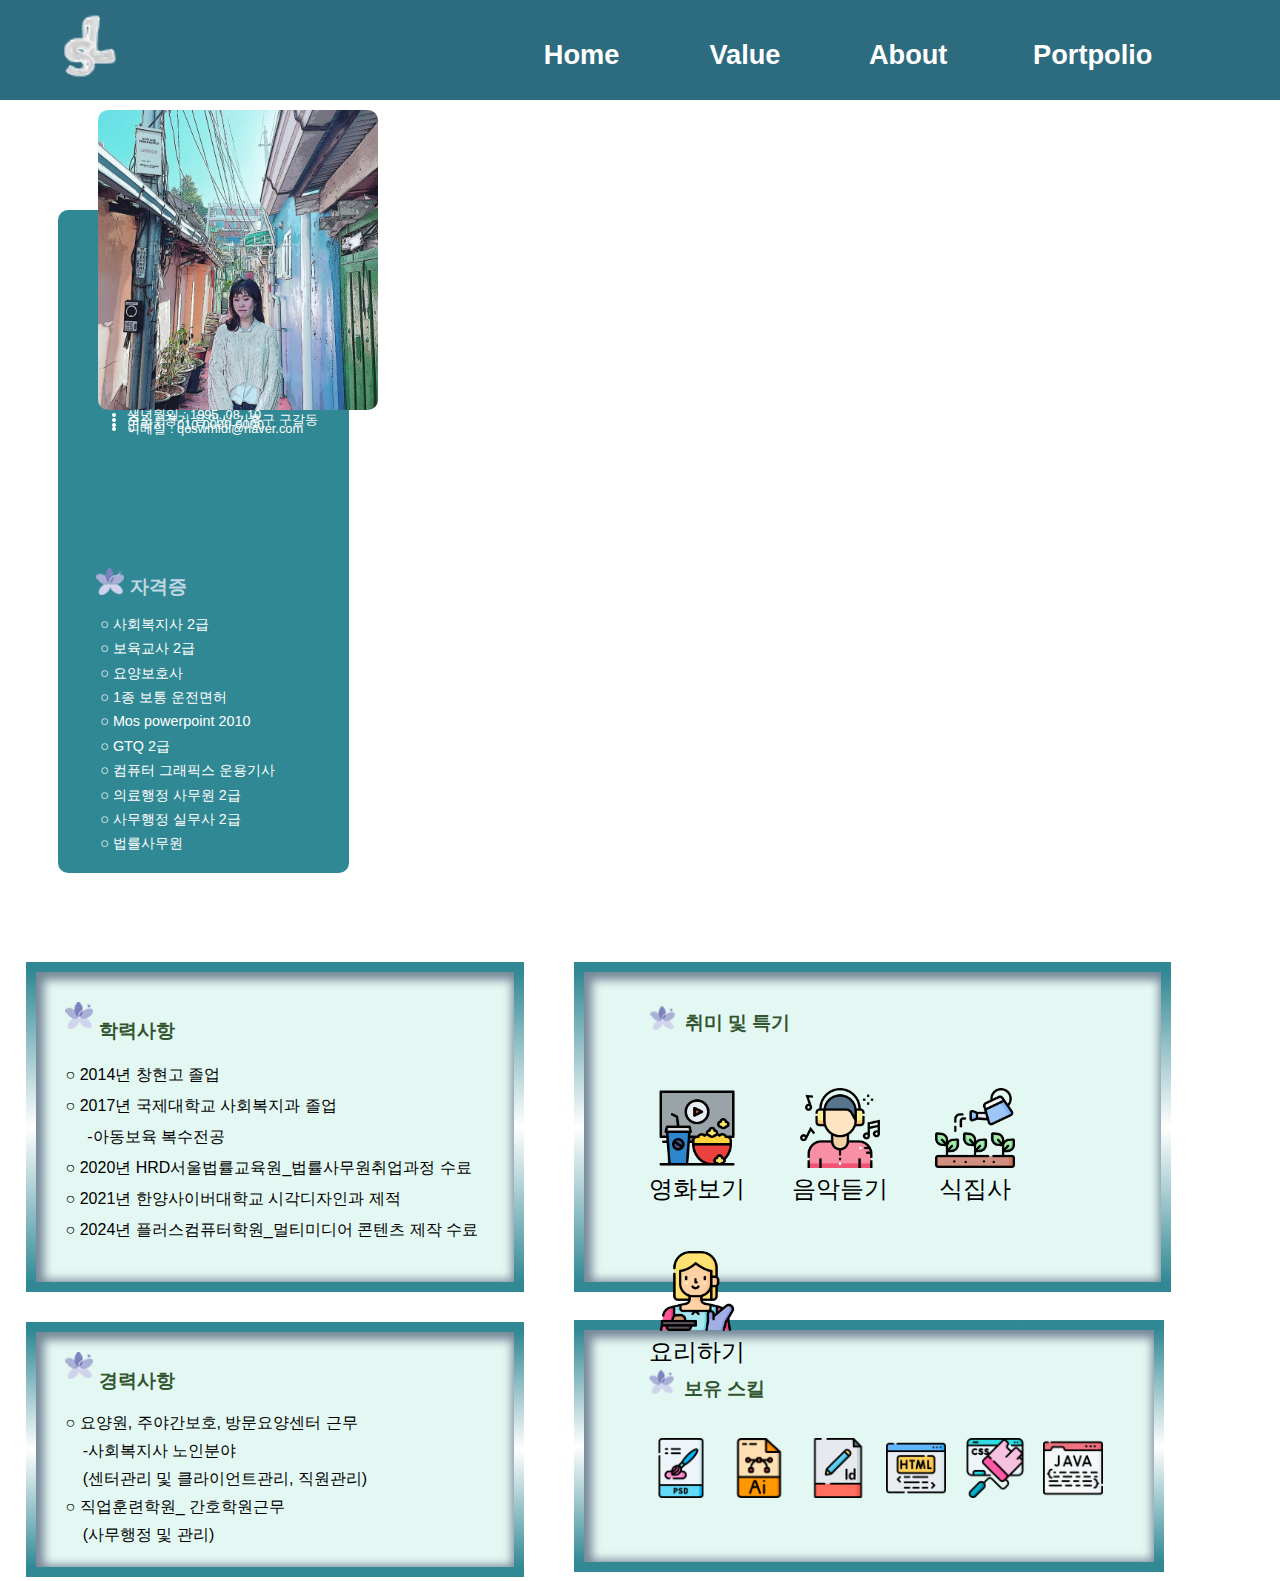
==== about.html @ 3021be13 "Add files via upload" ====
<!DOCTYPE html>
<html lang="ko">
<head>
    <meta charset="UTF-8">
    <meta name="viewport" content="width=device-width, initial-scale=1.0">
    <title>Line S_a bout</title>
    <link rel="shortcut icon" href="img/leaf.png" type="image/x-icon">
    <link rel="stylesheet" href="css/style_about.css">
    <script src="js/jquery-3.7.1.min.js"></script>
    <script src="https://ajax.googleapis.com/ajax/libs/jquery/3.7.1/jquery.min.js"></script>
<script>
    
$(document).ready(function() {
    $('nav> ul > li').mouseenter(function(){
        $(this).children(".submenu").stop().slideDown(400);
    });
    $('nav > ul > li').mouseleave(function(){
        $(this).children('.submenu').stop().slideUp(100);
    });
});
</script>

</head>
<body>
 

    <div id="warp">
        <header class="head">
            <img src="img/로고2.png" alt="logo">
          <nav class="top">
          <ul>
            <li>
            <a class="menu" href="index.html">Home</a>
              <ul class="submenu">
              </ul>
            </li>
            <li><a class="menu" href="index.html#about">Value</a>
              <ul class="submenu">
              </ul>
            </li>
            <li>
              <a  class="menu"href="about.html">About</a>
              <ul class="submenu">
              </ul>
            </li>
            <li id="Portpolio">
              <a class="menu" href="#">Portpolio</a>
              <ul class="submenu">
                <li><a href="index.html##gallery">Gallery</a></li>
                <li><a href="../음악학원/main.html" target="_blank">Music Academy</a></li>
                <li><a href="#">Business Homepage</a></li>
              </ul>
            </li>
          </ul>
          </nav>
        </header>
    </div>


    <aside class="side">
       <div>
         <img class="mine" src="img/mine1.jpg" alt="mine1">
       </div>
        
        <header class="side02">
            <ul>
                <li>생년월일 : 1995. 08. 10</li>
                <li>주소 : 경기 용인시 기흥구 구갈동</li>
                <li>연락처 : 010-0000-0000</li>
                <li>이메일 : qoswmfdl@naver.com</li>
            </ul>
            <div>
                <img src="img/flower_icon2.png" alt="flower_icon2">
                <h3>자격증</h3>
            </div>
            <p>○ 사회복지사 2급</p>
            <p>○ 보육교사 2급</p>
            <p>○ 요양보호사 </p>
            <p>○ 1종 보통 운전면허</p>
            <p>○ Mos powerpoint 2010</p>
            <p>○ GTQ 2급</p>
            <p>○ 컴퓨터 그래픽스 운용기사</p>
            <p>○ 의료행정 사무원 2급</p>
            <p>○ 사무행정 실무사 2급</p>
            <p>○ 법률사무원</p>
        </header>
    </aside>
    <div class="main">
        <section class="body1">
            <article class="school">
                <div class="title">
                    <h3><img src="img/flower_icon2.png" alt="flower_icon2">학력사항</h3>
                </div>
                <p>○ 2014년 창현고 졸업</p>
                <p>○ 2017년 국제대학교 사회복지과 졸업</p>
                <p id="index">-아동보육 복수전공</p>
                <p>○ 2020년 HRD서울법률교육원_법률사무원취업과정 수료</p>
                <p>○ 2021년 한양사이버대학교 시각디자인과 제적</p>
                <p>○ 2024년 플러스컴퓨터학원_멀티미디어 콘텐츠 제작 수료</p>

                
            </article>
            <article class="experience">
                <div class="title">
                   
                    <h3><img src="img/flower_icon2.png" alt="flower_icon2">경력사항</h3>
                </div>
                <p>○ 요양원, 주야간보호, 방문요양센터 근무</p>
                <p id="index">-사회복지사 노인분야</p>
                <p id="index">(센터관리 및 클라이언트관리, 직원관리)</p>
                <p>○ 직업훈련학원_ 간호학원근무</p>
                <p id="index">(사무행정 및 관리)</p>
            </article>
        </section>
        <footer class="body2">   

                <section>
                    <div id="icon">
                        <img src="img/flower_icon2.png" alt="flower_icon2">
                        <h3>취미 및 특기</h3>
                    </div>
                 <p id="jump"></p>
                    <article class="hobby">
                      <br>
                        <div>
                            <img src="img/watching-a-movie.png" alt="movie">
                            <p>영화보기</p>
                        </div>
                        <div>
                            <img src="img/music.png" alt="music">
                            <p>음악듣기</p>
                        </div>
                        <div>
                            <img src="img/watering-plants.png" alt="plants">
                            <p>식집사</p>
                        </div>
                        <div>
                            <img src="img/cooking.png" alt="cooking">
                            <p>요리하기</p>
                        </div>
                    </article>
                </section>

            <main>
                <div class="name">
                    <img src="img/flower_icon2.png" alt="flower_icon2">
                    <h3>보유 스킬</h3>
                </div>
                <div class="skill">
                    <img src="img/psd-file.png" alt="psd">
                    <img src="img/ai.png" alt="AI">
                    <img src="img/indesign.png" alt="indesign">
                    <img src="img/html.png" alt="html">
                    <img src="img/css.png" alt="css">
                    <img src="img/java.png" alt="java">
                </div class="skill">
            </main>
        </footer>
    </div>
</body>
</html>
---- css/style_about.css ----
@charset "utf-8";


*{font-family:Arial, Helvetica, sans-serif;
        margin-top: 0;margin-left: 0; margin-right: 0;
      }

      body{width: 100%;
        margin: 0;padding: 0;
      box-sizing: border-box;}
      


h3{ color: #31552f
}

/*header 레이아웃*/
.head img {margin-left: 50px;
        text-align: left;
        margin-top: 0.5%;
        width: 80px; height: 80px;}
        

.head  a { text-decoration: none; }

.head ul li {list-style: none;
                margin: 0; padding: 0;}

.head{ margin: 0 auto; width: 100%; height: 100px; 
               background-color: #2d6b7e; z-index: 99;
               font-size: 1.7em; 
               }
       .top {position: relative;}
       .top { width: 750px; position: absolute; top: 27px; right: 70px;
        cursor: pointer; }
       .top > ul { overflow: hidden;  }
       .top > ul > li { float: left; width: 19%; text-align: center; padding: 0 2%;}
      .top > ul > li > a { display: inline-block; padding: 12px 0px; width: 100%;  
        color: white; font-weight: bold; }
       .top > ul > li:hover > a { color: #51c0e2;  background: #f1f1f1; 
        padding: 15%; margin: 0;}
   
       .submenu { display: none; position: absolute; z-index: 99; text-align: center;
                padding: 0; margin: 0; 
                  line-height: 30px;background: #51c0e2; width: 178px; }
    
       .submenu > li > a { display: inline-block; padding: 14px 15px; color: white; width: 148px ; font-size: 15px; }
       .submenu > li > a:hover { background: #93b5e0;}
        #Portpolio{margin-left: 3%;}


/*aside 레이아웃*/

aside{ clear: both;
        padding: 10px 7px;
        margin-right: 10px;
        margin-left: 20px;
        float: left;
        
    }

.side{ margin-top: 0;
        margin-left: 4%;}
aside div{
        float: left;
        margin-left: 40px;}

aside .mine{width: 280px; height: 300px;
         border-radius: 10px;}

.side02 ul{list-style: url(자료/img/flower_icon.png);
                 margin-top:200px;  margin-left: 0;
                padding-left: 17%; padding-right: 0;
                font-size: 0.8em; 
              height: 330px;    
               }

.side02 ul li{ margin-top: 2%;}

aside,.main{display: inline-block;
        margin-top: 60px;}

.side02 { width: 72%;
            text-align: left;
            padding:  0px 30px;
            padding-bottom: 10px;
        background-color: #308894;
        border-radius: 10px;
        margin-top: 100px;
        color: white;
       }

.side02 div {
                margin: 0;
                margin-left: 1%;}
.side02 div h3{float: left;}
.side02 div img{margin: 0;
                width: 40px; height: 40px;
                padding: 0; float: left;   
        margin-top: 10px;  }

.side02 ul{margin-top: 100px;
                margin-left: 0;
               
               }

.side02 ul li{ line-height: 1px;
                padding-left: 0;
               }


 .side02 p{ clear: both;
                line-height: 10px;
                text-indent: 12px;
                font-size: 0.9em;
               }

.side02 h3{color: rgb(193, 216, 228);
        margin-top: 22%;}

/*section 레이아웃*/

.body1{
       
        clear: both;
        float: left;
        height: 60%; width: 45%;}

div.main {margin-top: 1%;
        margin-left: 2%;}

/*section article 레이아웃*/

.body1{margin-top: 6%;}

.body1> article{/*float: left;*/
                padding: 0 5px;
                }
.body1 article p{ font-size: 1.0em;
                    padding-left: 10px;
                    line-height:5%;
                text-indent: 15px;}

.body1 .school{
                height: 285px;
                padding-top: 5%;margin-bottom: 6%;
                background-color: #e4f8f3;
                box-shadow: 3px 3px 10px 5px lightslategray inset;
                border: 10px solid;
                border-image: linear-gradient(to bottom, #308894, #ffffff,#308894) 1;}

.body1 .school p{line-height: 15px;}

.body1 .school #index{ text-indent: 8%;}

.title h3 {margin: 0;
        padding-left: 4%;
        margin-bottom: 5%;}


.body1.title img{vertical-align: middle;
               }

.body1 .experience{ background-color: #e4f8f3;
        border: 10px solid;
        box-shadow: 3px 3px 10px 5px lightslategray inset;
         border-image: linear-gradient(to bottom, #308894, #ffffff,#308894) 1;
        padding-bottom: 2%;}


.body1 .experience h3{ padding-top: 15px;}

.body1 .experience p{ line-height: 12px;}

.body1 .experience #index{text-indent: 7%}


.body2{height: 65%; width: 50%;
        margin-top: 6%;}



/*footer 레이아웃*/

footer{float: left;
        margin-left: 50px;
        border-radius: 15px;
       }

/*footer page레이아웃*/

footer section{  padding: 5px;
        padding-left: 4%;
        background-color: #e4f8f3;
        height: 300px; width: 550px;
        box-shadow: 3px 3px 10px 5px lightslategray inset;
        border: 10px solid;
        border-image: linear-gradient(to bottom, #308894, #ffffff,#308894) 1;
        margin-bottom: 5%;}

footer section div#icon{float: left;
                        margin-left: 7%;}

footer section div#icon img{margin: 0;
        width: 35px; height: 35px;
        padding: 0; float: left;   
        margin-left: 0;
margin-top: 25px; }

footer section div#icon h3{width:150px;
        margin-top: 22%;
                        text-align: center;
                }
footer section p#jump{margin-top: 10%;}

footer section article.hobby{margin-top: 15%;
                                margin-left: 4%;}

footer section  article div {clear: both;
        text-align: center;
        display:inline-block;
        padding: 2% 4%;}

footer section div img{ width:80px; height: 80px;
                        }
footer section div p{text-align: center;
        font-size: 1.5em;
        margin-top: 1.5%;
        font-family: 'Nanum Pen Script', cursive;}

footer main{ 
        width: 550px; height: 200px;
        padding: 16px 10px;
        clear: both;
        background-color: #e4f8f3;
        border: 10px solid;
        box-shadow: 3px 3px 10px 5px lightslategray inset;
       border-image: linear-gradient(to bottom, #308894, #ffffff,#308894) 1;}
footer main .name{margin-top: 10px;
                margin-bottom: 5px;}

footer h3{margin-bottom: 0; margin-top: 4%; margin-left: 1%;}
footer main div img{height: 35px; width: 35px;
                margin-top: 2%;}
footer main div.name img,footer main div h3{float: left;}
footer main .skill {display: inline-block;
                        padding-top: 5%;}
footer main .skill img{ width: 60px; height: 60px;
                    padding: 0px 7px;   
                    clear: both;
                }
footer main div{ margin-left: 50px;}
footer main div p{display: inline-block;
                padding: 0px 10px;
                margin-top: 0;
                margin-right: 4%;
                font-weight: bold;}
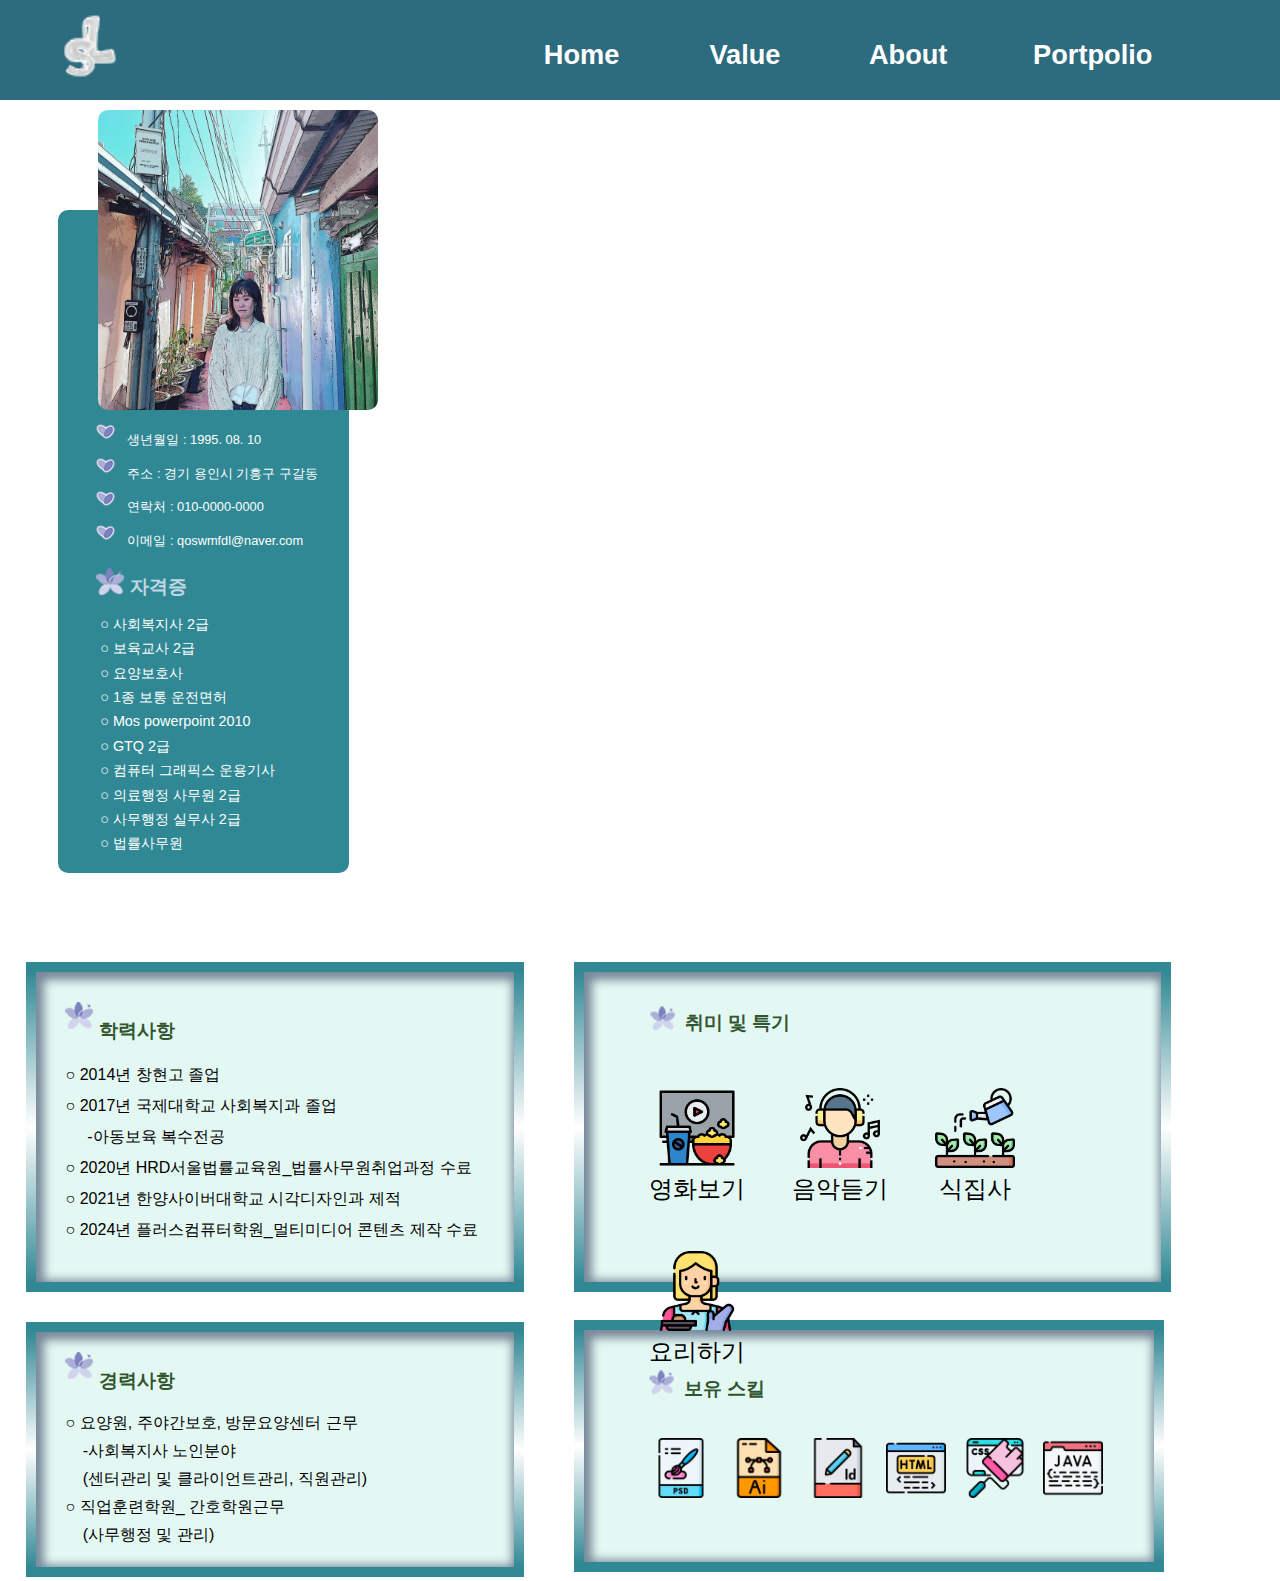
==== commit 22deae0c: "Add files via upload" ====
--- a/about.html
+++ b/about.html
@@ -46,8 +46,8 @@
             <li id="Portpolio">
               <a class="menu" href="#">Portpolio</a>
               <ul class="submenu">
-                <li><a href="index.html##gallery">Gallery</a></li>
-                <li><a href="../음악학원/main.html" target="_blank">Music Academy</a></li>
+                <li><a href="index.html#gallery">Gallery</a></li>
+                <li><a href="../music/index.html" target="_blank">Music Academy</a></li>
                 <li><a href="#">Business Homepage</a></li>
               </ul>
             </li>
--- a/css/style_about.css
+++ b/css/style_about.css
@@ -14,7 +14,7 @@
 h3{ color: #31552f
 }
 
-/*header 레이아웃*/
+/*header 레이아웃     */
 .head img {margin-left: 50px;
         text-align: left;
         margin-top: 0.5%;
@@ -68,14 +68,15 @@
 aside .mine{width: 280px; height: 300px;
          border-radius: 10px;}
 
-.side02 ul{list-style: url(자료/img/flower_icon.png);
+.side02 ul{list-style: url(../img/flower_icon.png);
                  margin-top:200px;  margin-left: 0;
                 padding-left: 17%; padding-right: 0;
                 font-size: 0.8em; 
               height: 330px;    
                }
 
-.side02 ul li{ margin-top: 2%;}
+.side02 ul li{ margin-top: 2%;
+                padding-bottom: 2%;}
 
 aside,.main{display: inline-block;
         margin-top: 60px;}
